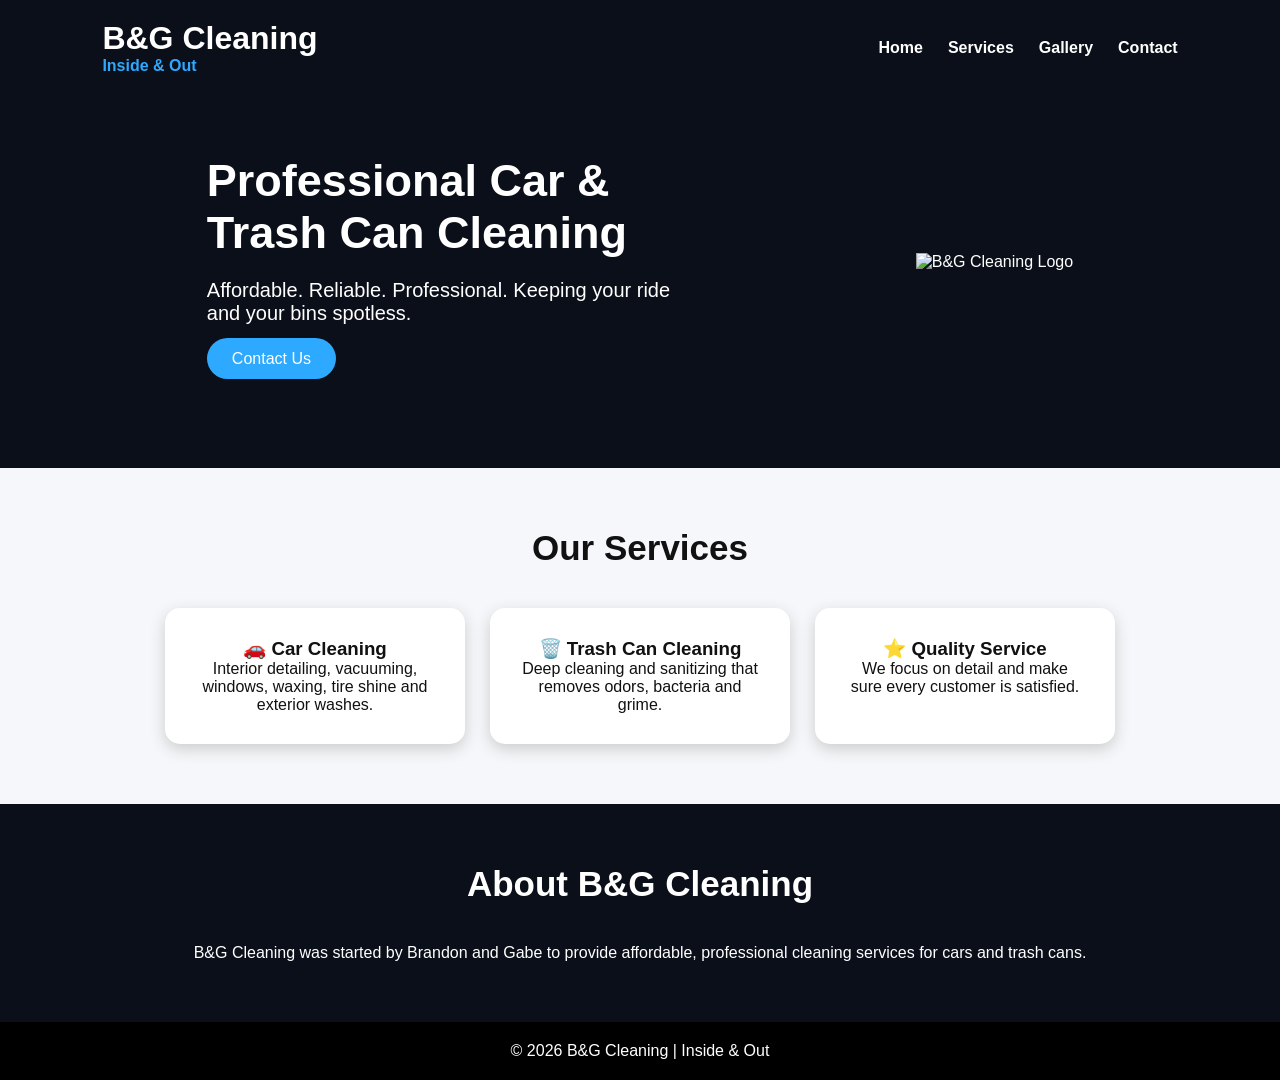
==== BG-Cleaning-Website/index.html @ 45416566 "Add files via upload" ====
<!DOCTYPE html>

<html lang="en">
<head>
<meta charset="UTF-8">
<meta name="viewport" content="width=device-width, initial-scale=1.0">
<title>B&G Cleaning | Inside & Out</title>
<link rel="stylesheet" href="style.css">
</head>

<body>

<header>
<nav>
<div class="logo">
<h1>B&G Cleaning</h1>
<p>Inside & Out</p>
</div>

<ul>
<li><a href="index.html">Home</a></li>
<li><a href="services.html">Services</a></li>
<li><a href="gallery.html">Gallery</a></li>
<li><a href="contact.html">Contact</a></li>
</ul>
</nav>

<div class="hero">

<div class="hero-text">
<h2>Professional Car & Trash Can Cleaning</h2>

<p>
Affordable. Reliable. Professional.
Keeping your ride and your bins spotless.
</p>

<a href="contact.html" class="button">Contact Us</a>

</div>

<div class="hero-image">
<img src="logo.png" alt="B&G Cleaning Logo">
</div>

</div>
</header>

<section class="services-preview">

<h2>Our Services</h2>

<div class="cards">

<div class="card">
<h3>🚗 Car Cleaning</h3>
<p>
Interior detailing, vacuuming, windows,
waxing, tire shine and exterior washes.
</p>
</div>

<div class="card">
<h3>🗑️ Trash Can Cleaning</h3>
<p>
Deep cleaning and sanitizing that removes
odors, bacteria and grime.
</p>
</div>

<div class="card">
<h3>⭐ Quality Service</h3>
<p>
We focus on detail and make sure every
customer is satisfied.
</p>
</div>

</div>

</section>

<section class="about">

<h2>About B&G Cleaning</h2>

<p>
B&G Cleaning was started by Brandon and Gabe
to provide affordable, professional cleaning
services for cars and trash cans.
</p>

</section>

<footer>
<p>© 2026 B&G Cleaning | Inside & Out</p>
</footer>

<script src="script.js"></script>

</body>
</html>
---- BG-Cleaning-Website/style.css ----
* {
    margin: 0;
    padding: 0;
    box-sizing: border-box;
    font-family: Arial, Helvetica, sans-serif;
}

body {
    background: #f5f7fa;
    color: #111;
}

header {
    background: #0b0f19;
    color: white;
    padding-bottom: 40px;
}

nav {
    display: flex;
    justify-content: space-between;
    align-items: center;
    padding: 20px 8%;
    position: sticky;
    top: 0;
    background: #0b0f19;
}

.logo h1 {
    font-size: 32px;
}

.logo p {
    color: #2da9ff;
    font-weight: bold;
}

nav ul {
    display: flex;
    list-style: none;
    gap: 25px;
}

nav a {
    color: white;
    text-decoration: none;
    font-weight: bold;
}

nav a:hover {
    color: #2da9ff;
}

.hero {
    display: flex;
    justify-content: space-around;
    align-items: center;
    padding: 60px 8%;
}

.hero-text {
    max-width: 500px;
}

.hero-text h2 {
    font-size: 45px;
    margin-bottom: 20px;
}

.hero-text p {
    font-size: 20px;
    margin-bottom: 25px;
}

.hero-image img {
    width: 300px;
}

.button {
    background: #2da9ff;
    color: white;
    padding: 12px 25px;
    border-radius: 30px;
    text-decoration: none;
}

section {
    padding: 60px 8%;
}

section h2 {
    text-align: center;
    font-size: 35px;
    margin-bottom: 40px;
}

.cards {
    display: flex;
    justify-content: center;
    gap: 25px;
}

.card {
    background: white;
    padding: 30px;
    border-radius: 15px;
    width: 300px;
    box-shadow: 0 5px 15px #ccc;
    text-align: center;
}

.card:hover {
    transform: translateY(-8px);
    transition: .3s;
}

.about {
    background: #0b0f19;
    color: white;
    text-align: center;
}

footer {
    background: black;
    color: white;
    text-align: center;
    padding: 20px;
}

.page {
    padding: 60px 8%;
}

.page h1 {
    text-align: center;
    margin-bottom: 30px;
}

form {
    max-width: 500px;
    margin: auto;
}

input, textarea {
    width: 100%;
    padding: 15px;
    margin: 10px 0;
    border-radius: 8px;
    border: 1px solid #ccc;
}

button {
    background: #2da9ff;
    color: white;
    padding: 15px;
    border: none;
    width: 100%;
    border-radius: 8px;
}

@media(max-width:800px){

    nav {
        flex-direction: column;
        gap: 20px;
    }

    .hero {
        flex-direction: column;
        text-align: center;
    }

    .cards {
        flex-direction: column;
        align-items: center;
    }

}
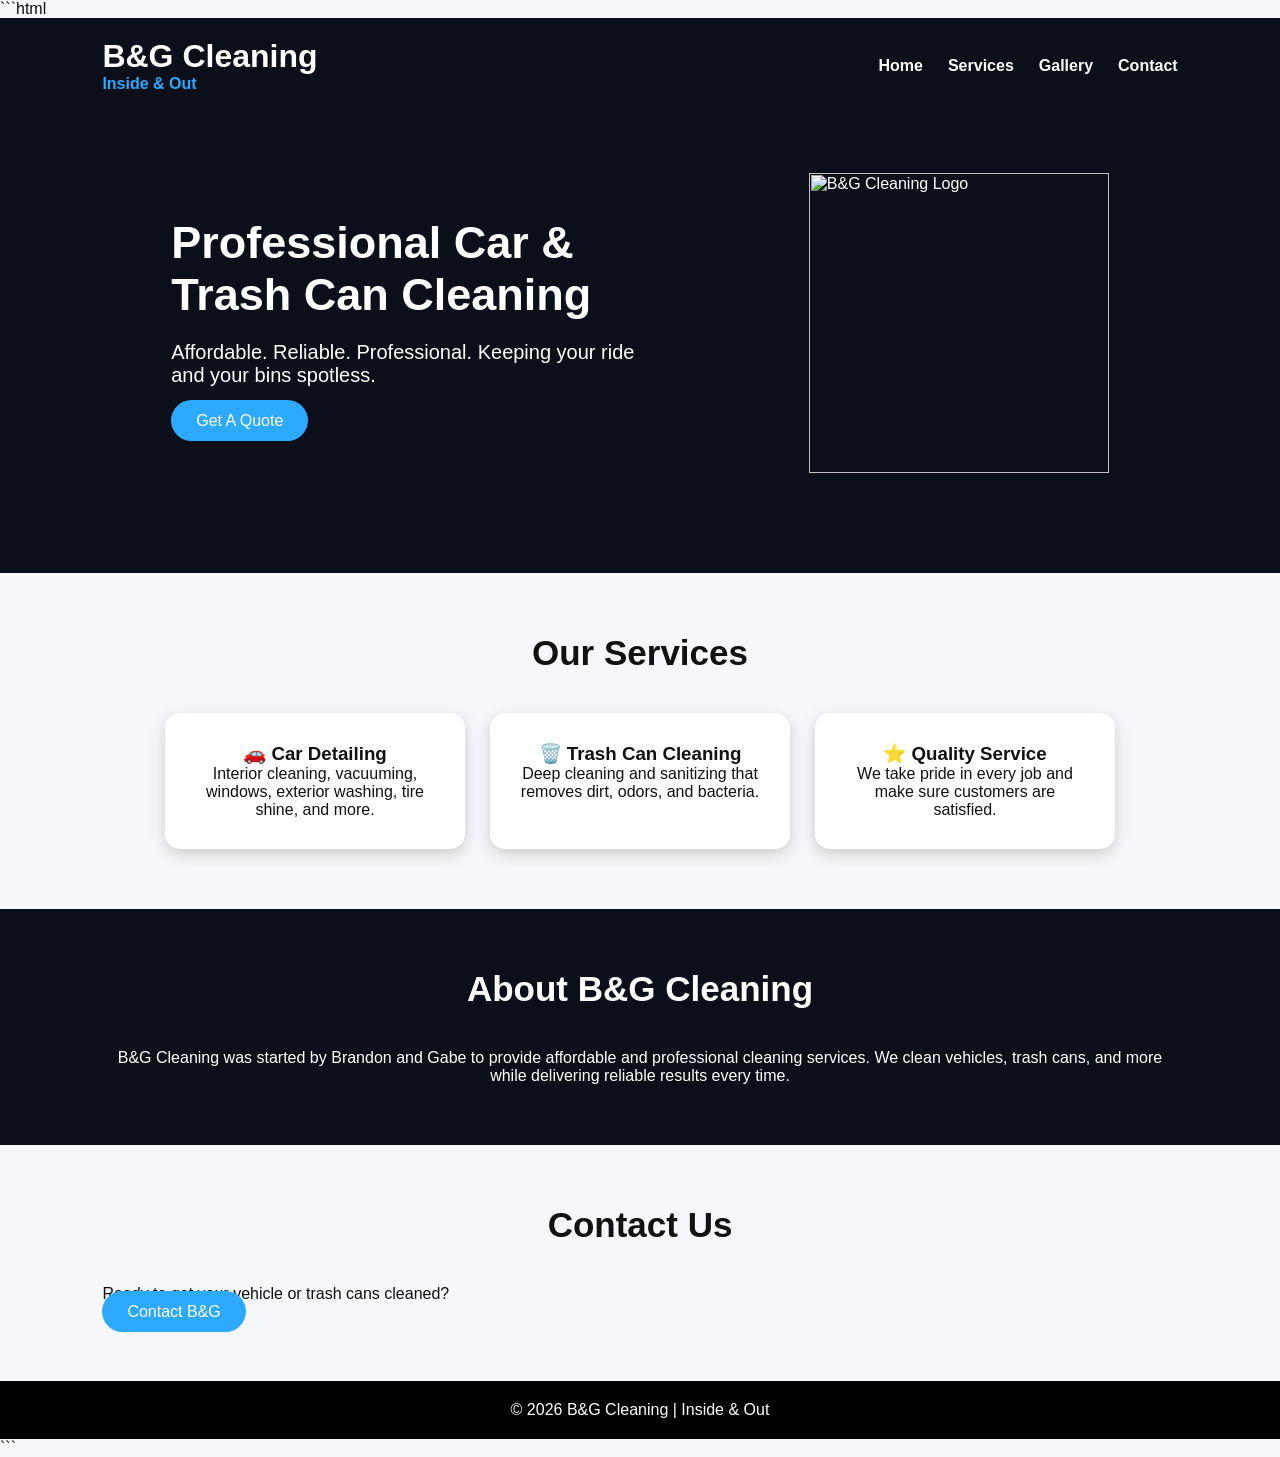
==== commit 62c2f240: "Update index.html" ====
--- a/BG-Cleaning-Website/index.html
+++ b/BG-Cleaning-Website/index.html
@@ -1,17 +1,23 @@
+```html
 <!DOCTYPE html>
+<html lang="en">
 
-<html lang="en">
 <head>
 <meta charset="UTF-8">
 <meta name="viewport" content="width=device-width, initial-scale=1.0">
+
 <title>B&G Cleaning | Inside & Out</title>
+
 <link rel="stylesheet" href="style.css">
+
 </head>
 
 <body>
 
 <header>
+
 <nav>
+
 <div class="logo">
 <h1>B&G Cleaning</h1>
 <p>Inside & Out</p>
@@ -23,11 +29,14 @@
 <li><a href="gallery.html">Gallery</a></li>
 <li><a href="contact.html">Contact</a></li>
 </ul>
+
 </nav>
+
 
 <div class="hero">
 
 <div class="hero-text">
+
 <h2>Professional Car & Trash Can Cleaning</h2>
 
 <p>
@@ -35,68 +44,129 @@
 Keeping your ride and your bins spotless.
 </p>
 
-<a href="contact.html" class="button">Contact Us</a>
+<a href="contact.html" class="button">
+Get A Quote
+</a>
 
 </div>
 
+
 <div class="hero-image">
+
 <img src="logo.png" alt="B&G Cleaning Logo">
+
 </div>
 
 </div>
+
 </header>
+
+
 
 <section class="services-preview">
 
 <h2>Our Services</h2>
 
+
 <div class="cards">
 
+
 <div class="card">
-<h3>🚗 Car Cleaning</h3>
+
+<h3>🚗 Car Detailing</h3>
+
 <p>
-Interior detailing, vacuuming, windows,
-waxing, tire shine and exterior washes.
+Interior cleaning, vacuuming, windows,
+exterior washing, tire shine, and more.
 </p>
+
 </div>
 
+
+
 <div class="card">
+
 <h3>🗑️ Trash Can Cleaning</h3>
+
 <p>
 Deep cleaning and sanitizing that removes
-odors, bacteria and grime.
+dirt, odors, and bacteria.
 </p>
+
 </div>
 
+
+
 <div class="card">
+
 <h3>⭐ Quality Service</h3>
+
 <p>
-We focus on detail and make sure every
-customer is satisfied.
+We take pride in every job and make sure
+customers are satisfied.
 </p>
+
 </div>
+
 
 </div>
 
 </section>
+
+
+
 
 <section class="about">
 
 <h2>About B&G Cleaning</h2>
 
 <p>
+
 B&G Cleaning was started by Brandon and Gabe
-to provide affordable, professional cleaning
-services for cars and trash cans.
+to provide affordable and professional cleaning
+services.
+
+We clean vehicles, trash cans, and more while
+delivering reliable results every time.
+
 </p>
+
 
 </section>
 
+
+
+
+<section class="contact-preview">
+
+<h2>Contact Us</h2>
+
+<p>
+Ready to get your vehicle or trash cans cleaned?
+</p>
+
+<a href="contact.html" class="button">
+Contact B&G
+</a>
+
+</section>
+
+
+
+
 <footer>
-<p>© 2026 B&G Cleaning | Inside & Out</p>
+
+<p>
+© 2026 B&G Cleaning | Inside & Out
+</p>
+
 </footer>
+
 
 <script src="script.js"></script>
 
+
 </body>
+
 </html>
+```
